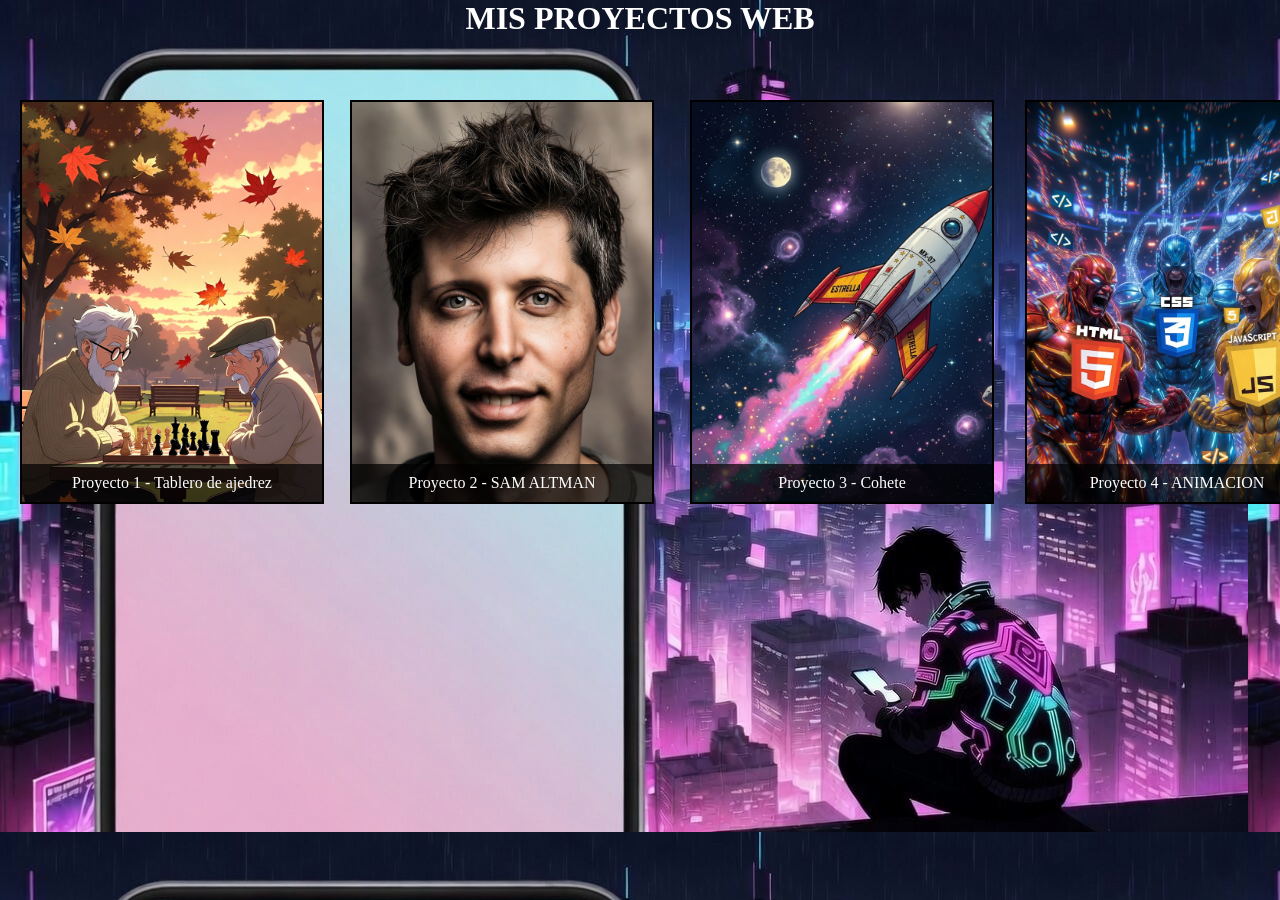
==== index.html @ cfb4560f "Add files via upload" ====
<html>
<head>
    <title>MIS PROYECTOS DE ANIMACION WEB</title>
    <style>
        body {
            margin: 0;
            padding: 0;
            background-image: url(img/Om9PX.jpg);
        }
        h1{
            text-align:center;  
            color: white;
        }
        .tarjeta{
            width:300px;
            height: 400px;
            position: absolute;
            background-size: cover;
            border: 2px solid black;
        }

        .tarjeta1{
            background-image: url(img/ajedrez.jpg);
            left: 20px;
            top: 100px;
        }
        .tarjeta2{
            background-image: url(img/samaltman.jpg);
            left: 350px;
            top: 100px;
        }
        .tarjeta3{
            background-image: url(img/cohete.png);
            left: 690px;
            top: 100px;
        }
        .tarjeta4{
            background-image: url(img/eYS0q.jpg);
            left: 1025px;
            top: 100px;   
        }

        .tarjeta:hover{
            transition:1s;
            scale:1.15;
            z-index: 1;
        }

        .texto{
            position: absolute;
            bottom: 0;
            width: 300px;
            background: rgba(0, 0, 0, 0.7);
            text-align: center;
            padding: 10px 0;
            color: white;
        }
    </style>
</head>
<body>

    <h1>MIS PROYECTOS WEB</h1>

    <div class="contenedor">

        <a href="ANIMACION 1/index.html">
            <div class="tarjeta tarjeta1">
                <div class="texto">Proyecto 1 - Tablero de ajedrez</div>
            </div>
        </a>

        <a href="ANIMACION 2/index.html">
            <div class="tarjeta tarjeta2">
                <div class="texto">Proyecto 2 - SAM ALTMAN</div>
            </div>
        </a>

        <a href="ANIMACION 3/index.html">
            <div class="tarjeta tarjeta3">
                <div class="texto">Proyecto 3 - Cohete</div>
            </div>
        </a>

        <a href="ANIMACION 4/index.html">
            <div class="tarjeta tarjeta4">
                <div class="texto">Proyecto 4 - ANIMACION</div>
            </div>
        </a>

    </div>

</body>
</html>
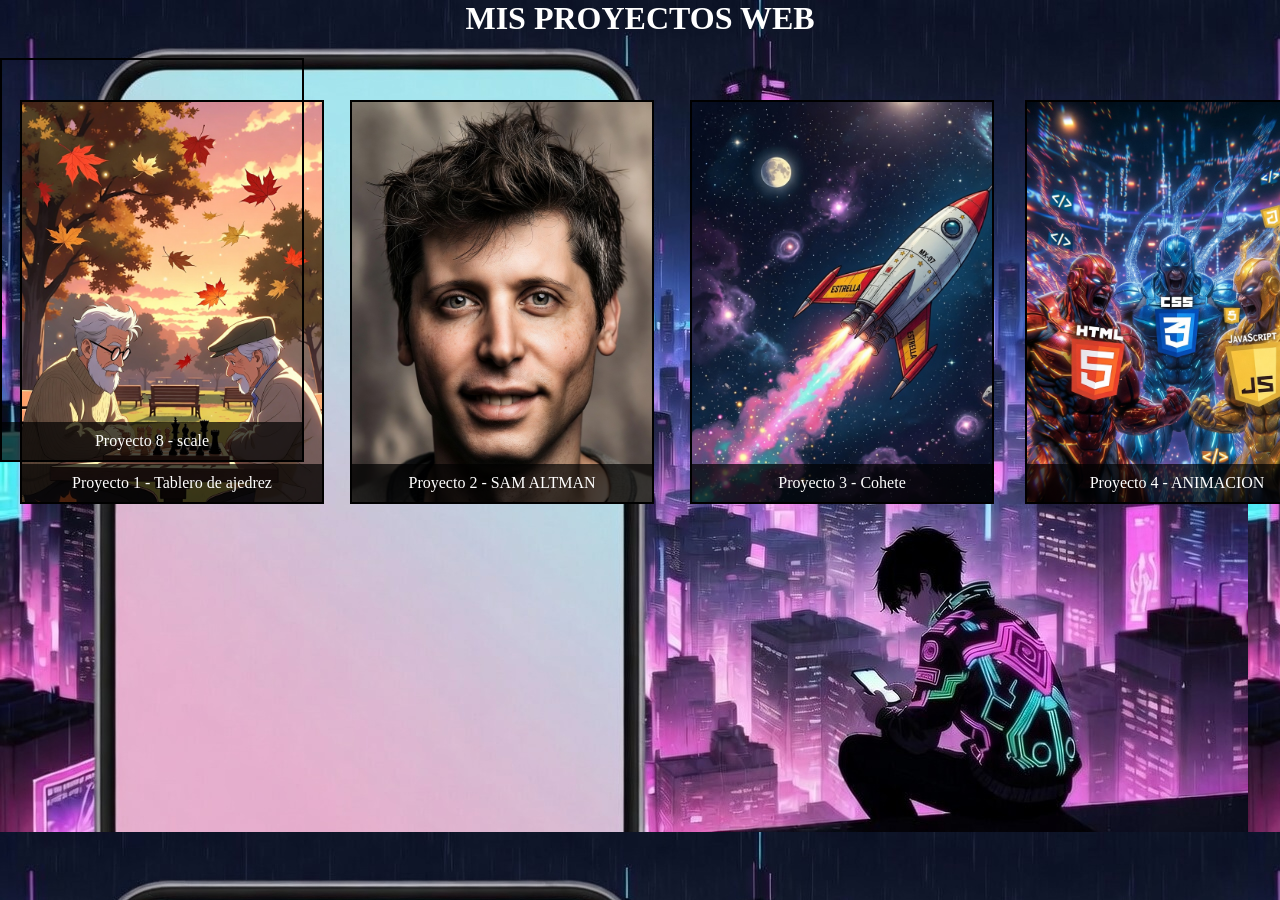
==== commit 30707ea0: "Update index.html" ====
--- a/index.html
+++ b/index.html
@@ -37,6 +37,24 @@
         .tarjeta4{
             background-image: url(img/eYS0q.jpg);
             left: 1025px;
+            top: 100px;   
+        }
+        .tarjeta4y2{
+            background-image: url(img/coquito.jpg);
+            background-size: cover;
+            left: 1350px;
+            top: 100px;   
+        }
+        .tarjeta5{
+            background-image: url(img/WItex.jpg);
+            background-size: cover;
+            left: 1665px;
+            top: 100px;   
+        }
+        .tarjeta6{
+            background-image: url(img/gym.avif);
+            background-size: cover;
+            left: 1995px;
             top: 100px;   
         }
 
@@ -87,7 +105,27 @@
             </div>
         </a>
 
+        <a href="ANIMACION 4.2/index.html">
+            <div class="tarjeta tarjeta4y2">
+                <div class="texto">Proyecto 5 - Coqueate</div>
+            </div>
+        </a>
+
+        <a href="ANIMACION 5/index.html">
+            <div class="tarjeta tarjeta5">
+                <div class="texto">Proyecto 6 - PAYASO</div>
+            </div>
+        </a>
+        <a href="ANIMACION 6/index.html">
+            <div class="tarjeta tarjeta6">
+                <div class="texto">Proyecto 7 - GYM</div>
+            </div>
+        </a>
     </div>
-
+    <a href="ANIMACION 7/index.html">
+            <div class="tarjeta tarjeta7">
+                <div class="texto">Proyecto 8 - scale</div>
+            </div>
+        </a>
 </body>
-</html>+</html>
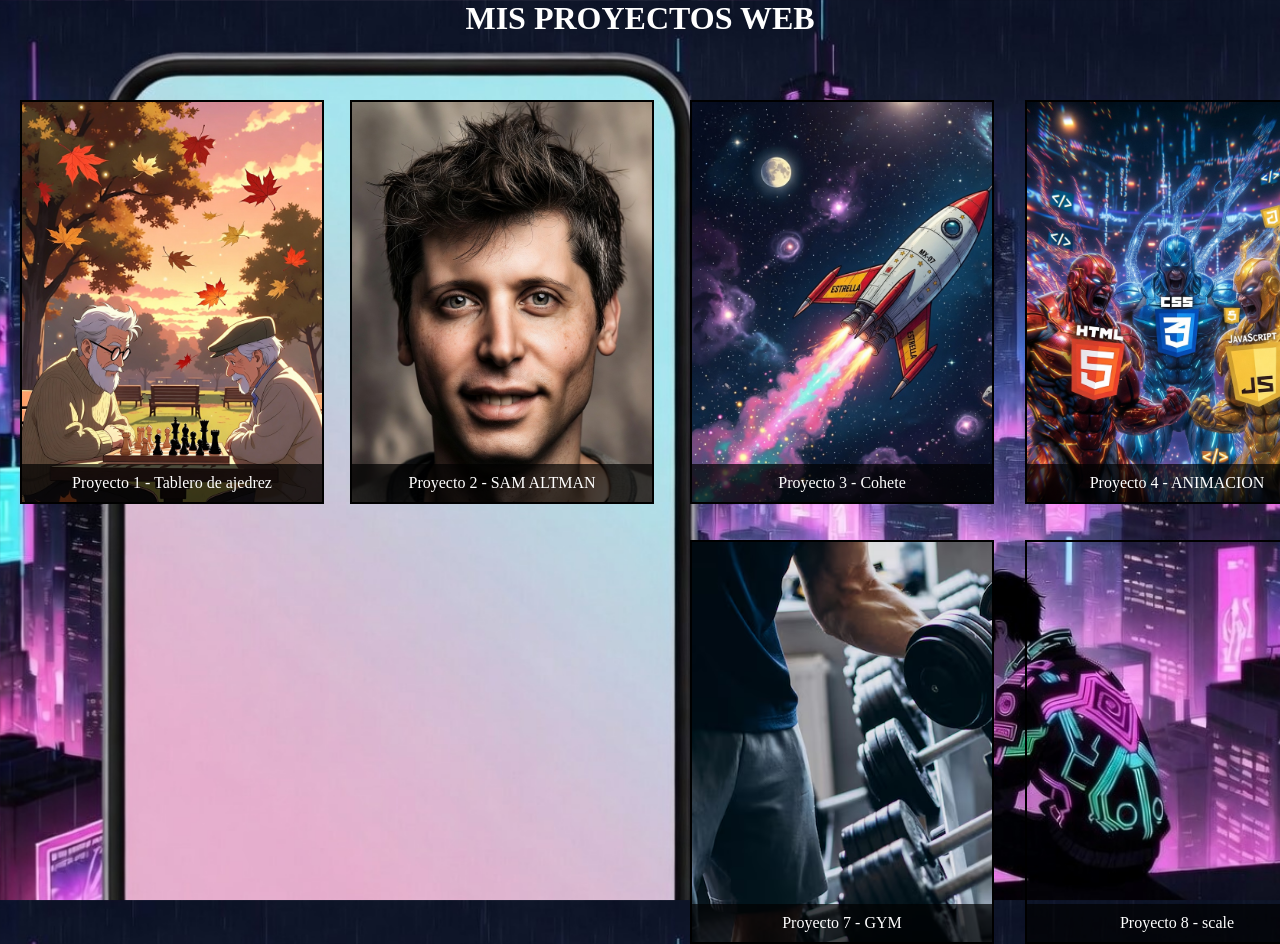
==== commit 71f825e6: "Update index.html" ====
--- a/index.html
+++ b/index.html
@@ -6,6 +6,7 @@
             margin: 0;
             padding: 0;
             background-image: url(img/Om9PX.jpg);
+            background-size: cover;
         }
         h1{
             text-align:center;  
@@ -48,14 +49,20 @@
         .tarjeta5{
             background-image: url(img/WItex.jpg);
             background-size: cover;
-            left: 1665px;
+            left: 1670px;
             top: 100px;   
         }
         .tarjeta6{
             background-image: url(img/gym.avif);
             background-size: cover;
-            left: 1995px;
-            top: 100px;   
+            left: 690px;
+            top: 540px;  
+        }
+        .tarjeta7{
+            background-image: url(img/f912356377a54527c9fce89787a21ebec7007270-8192x3458.avif);
+            background-size: cover;
+            left: 1025px;
+            top: 540px;   
         }
 
         .tarjeta:hover{
@@ -121,11 +128,13 @@
                 <div class="texto">Proyecto 7 - GYM</div>
             </div>
         </a>
-    </div>
-    <a href="ANIMACION 7/index.html">
+        <a href="ANIMACION 7/index.html">
             <div class="tarjeta tarjeta7">
                 <div class="texto">Proyecto 8 - scale</div>
             </div>
         </a>
+
+    </div>
+
 </body>
 </html>
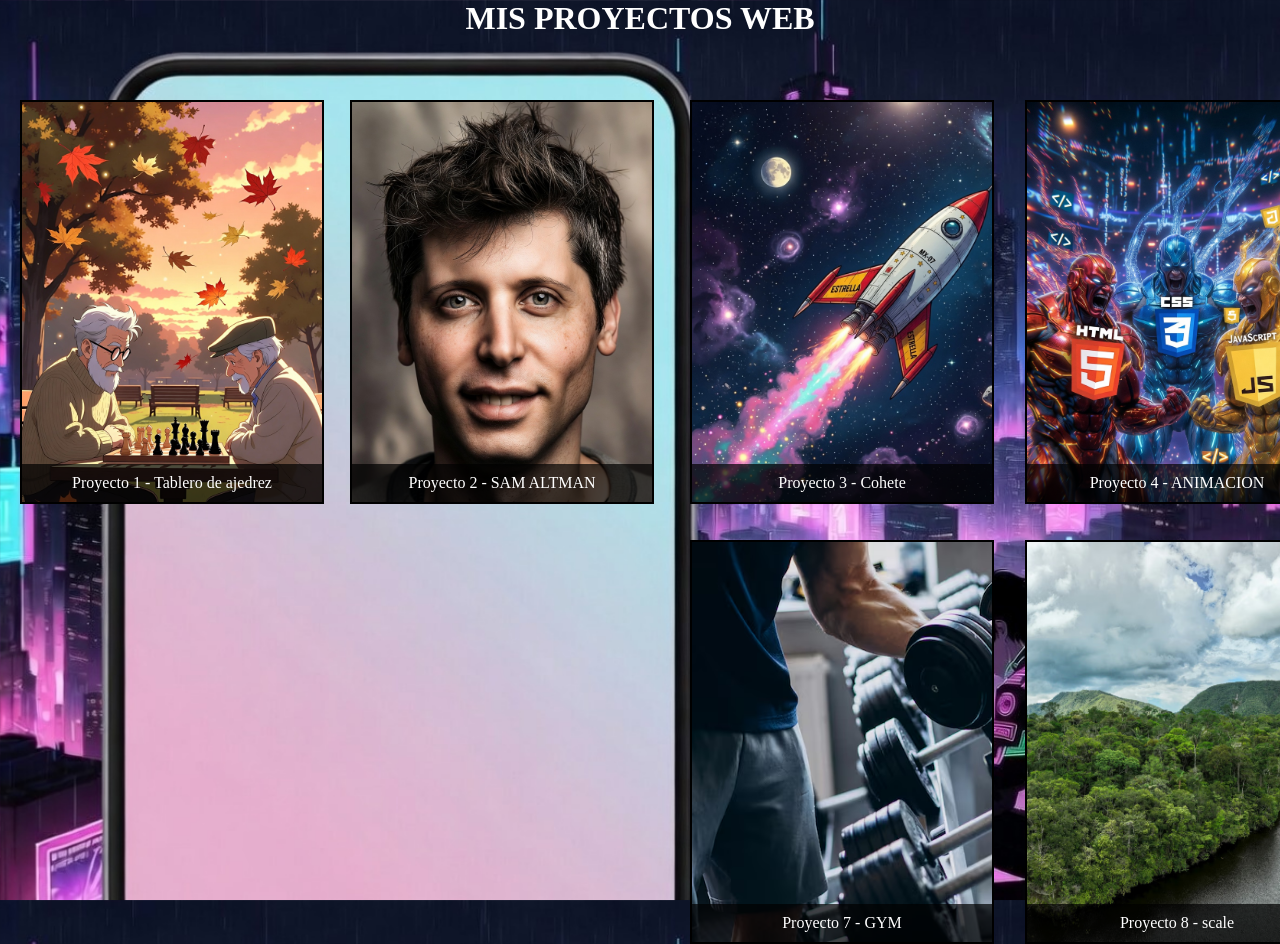
==== commit a927cee7: "Add files via upload" ====
--- a/index.html
+++ b/index.html
@@ -137,4 +137,4 @@
     </div>
 
 </body>
-</html>
+</html>
